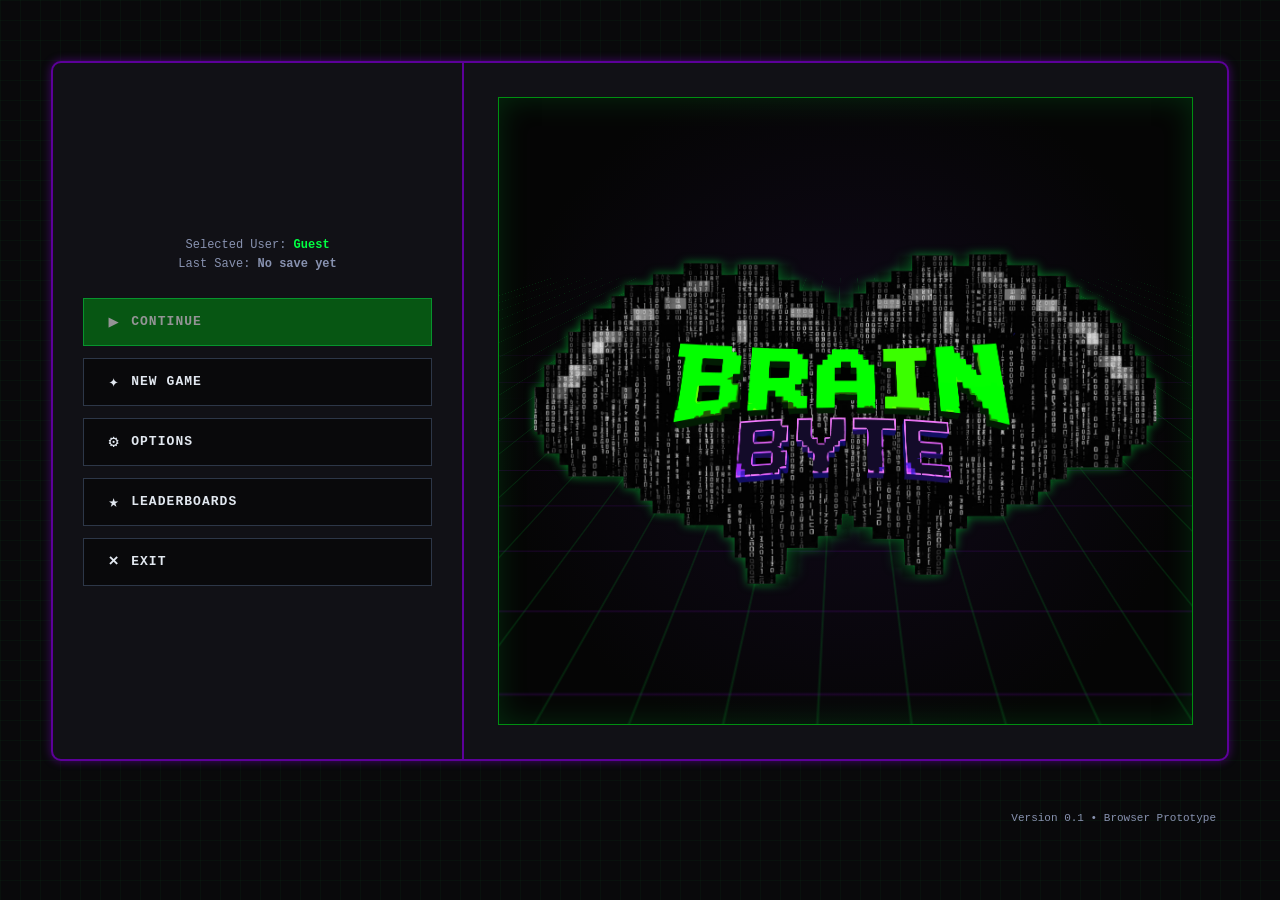
==== templates/index.html @ 74e7ace5 "first commit" ====
<!DOCTYPE html>
<html lang="en">
<head>
  <meta charset="UTF-8" />
  <meta name="viewport" content="width=device-width, initial-scale=1.0" />
  <meta
    name="description"
    content="BrainByte: Coding Challenge web game prototype"
  />
  <title>BrainByte: Coding Challenge</title>

  <link rel="stylesheet" href="../style.css" />
</head>

<body>

  <div id="app" class="app-shell hacker-theme">

    <main>

      <!-- =========================================================
           MAIN MENU
      ========================================================== -->
      <section
        id="mainMenu"
        class="screen screen-main-menu active"
        aria-labelledby="mainMenuTitle"
      >

        <div class="menu-card">

          <div class="menu-left">

            <div class="save-info">
              <div>
                Selected User:
                <strong id="menuUsername" class="accent-text">Guest</strong>
              </div>

              <div>
                Last Save:
                <strong id="lastSave">No save yet</strong>
              </div>
            </div>

            <div class="menu-actions">
              <button id="continueBtn" class="menu-btn primary" type="button">
                <span class="btn-icon">▶</span>
                CONTINUE
              </button>

              <button id="newGameBtn" class="menu-btn" type="button">
                <span class="btn-icon">✦</span>
                NEW GAME
              </button>

              <button id="optionsBtn" class="menu-btn" type="button">
                <span class="btn-icon">⚙</span>
                OPTIONS
              </button>

              <button id="leaderboardsBtn" class="menu-btn" type="button">
                <span class="btn-icon">★</span>
                LEADERBOARDS
              </button>

              <button id="exitBtn" class="menu-btn danger" type="button">
                <span class="btn-icon">×</span>
                EXIT
              </button>
            </div>
          </div>

          <!-- MAIN PREVIEW -->
          <div class="menu-preview" aria-label="Main scene preview">
            <div class="preview-grid"></div>
            <div class="logo-box" aria-label="BrainByte logo and title">
              <img src="/assets/brainbyte-logo.png" alt="BrainByte Logo">
            </div>
          </div>

        </div>

        <div class="version">
          Version 0.1 • Browser Prototype
        </div>

      </section>

      <!-- =========================================================
           OPTIONS
      ========================================================== -->
      <section id="optionsScreen" class="screen" aria-labelledby="optionsTitle">
        <div class="panel">
          <div class="panel-heading">
            <div>
              <p class="eyebrow">SYS.ADMIN // PLAYER MANAGEMENT</p>
              <h1 id="optionsTitle">Options</h1>
            </div>
            <div class="current-user-badge">
              Current user:
              <strong id="optionsUsername" class="accent-text">Guest</strong>
            </div>
          </div>

          <div class="option-grid">
            <button id="addUserBtn" class="feature-card" type="button">
              <span class="feature-icon">+</span>
              <span>
                <strong>ADD USER</strong>
                <small>Create a new player profile</small>
              </span>
            </button>

            <button id="changeUserBtn" class="feature-card" type="button">
              <span class="feature-icon">⇄</span>
              <span>
                <strong>CHANGE USER</strong>
                <small>Switch to another profile</small>
              </span>
            </button>

            <button id="deleteUserBtn" class="feature-card danger-card" type="button">
              <span class="feature-icon">⌫</span>
              <span>
                <strong>DELETE USER</strong>
                <small>Delete saved progress permanently</small>
              </span>
            </button>
          </div>

          <button id="optionsBackBtn" class="wide-btn secondary" type="button">
            RETURN
          </button>
        </div>
      </section>

      <!-- =========================================================
           LEADERBOARDS
      ========================================================== -->
      <section id="leaderboardsScreen" class="screen" aria-labelledby="leaderboardsTitle">
        <div class="panel wide-panel">
          <div class="panel-heading">
            <div>
              <p class="eyebrow">GLOBAL ON THIS BROWSER</p>
              <h1 id="leaderboardsTitle">Leaderboards</h1>
            </div>
            <span class="trophy">🏆</span>
          </div>

          <div class="table-wrap">
            <table class="leaderboard-table">
              <thead>
                <tr>
                  <th>Rank</th>
                  <th>Username</th>
                  <th>Total Score</th>
                  <th>Highest Level</th>
                  <th>Completed Levels</th>
                </tr>
              </thead>
              <tbody id="leaderboardBody"></tbody>
            </table>
          </div>

          <p id="leaderboardEmpty" class="empty-state hidden">
            No player profiles yet. Add a user to begin.
          </p>

          <button id="leaderboardsBackBtn" class="wide-btn secondary" type="button">
            RETURN
          </button>
        </div>
      </section>

      <!-- =========================================================
           GAME
      ========================================================== -->
      <section id="gameScreen" class="screen" aria-labelledby="gameTitle">
        <div class="game-layout">
          <!-- GAME HEADER -->
          <div class="game-header">
            <div>
              <p class="eyebrow">BRAINBYTE // RUNTIME</p>
              <h1 id="gameTitle">Level <span id="levelNumber">1</span></h1>
            </div>

            <div class="game-stats">
              <span>Score <strong id="scoreValue" class="accent-text">0</strong></span>
              <span>Lives <strong id="livesValue" class="accent-purple">♥♥♥</strong></span>
              <span>Time <strong id="timerValue" class="accent-text">30</strong>s</span>
            </div>
          </div>

          <!-- CHALLENGE -->
          <div class="challenge-card">
            <div class="challenge-meta">
              <span id="difficultyBadge" class="difficulty-badge">EASY</span>
              <span id="challengeType">Debug the code</span>
            </div>

            <h2 id="questionTitle">Find the bug</h2>
            <p id="questionPrompt"></p>

            <div class="code-layout">
              <div>
                <h3 class="accent-purple">Reference Code</h3>
                <pre id="referenceCode" class="code-block"></pre>
              </div>

              <div>
                <h3 class="accent-text">Debugging Code</h3>
                <pre id="debugCode" class="code-block selectable-code" tabindex="0"></pre>
              </div>
            </div>

            <div class="answer-area">
              <h3 id="answerLabel">Choose the buggy line</h3>
              <div id="answerOptions" class="answer-options"></div>
            </div>

            <div id="feedback" class="feedback" role="status" aria-live="polite"></div>

            <div class="game-actions">
              <button id="hintBtn" class="small-btn secondary" type="button">HINT</button>
              <button id="checkAnswerBtn" class="small-btn primary" type="button">CHECK ANSWER</button>
              <button id="nextLevelBtn" class="small-btn primary hidden" type="button">NEXT LEVEL</button>
            </div>
          </div>

          <!-- GAME FOOTER -->
          <div class="game-footer">
            <button id="pauseBtn" class="text-btn" type="button">PAUSE</button>
            <button id="restartBtn" class="text-btn" type="button">RESTART LEVEL</button>
            <button id="gameMenuBtn" class="text-btn" type="button">RETURN TO MAIN MENU</button>
          </div>
        </div>
      </section>

      <!-- =========================================================
           PAUSE OVERLAY & MODALS
      ========================================================== -->
      <div id="pauseOverlay" class="modal-overlay hidden" role="dialog" aria-modal="true" aria-labelledby="pauseTitle">
        <div class="modal">
          <p class="eyebrow">SYSTEM PAUSED</p>
          <h2 id="pauseTitle">Take a breather</h2>
          <p>Your current level state is preserved in memory.</p>
          <div class="modal-actions">
            <button id="resumeBtn" class="wide-btn primary" type="button">RESUME</button>
            <button id="pauseMenuBtn" class="wide-btn secondary" type="button">MAIN MENU</button>
          </div>
        </div>
      </div>

      <div id="modalOverlay" class="modal-overlay hidden" role="dialog" aria-modal="true">
        <div class="modal">
          <h2 id="modalTitle">Confirm Execute</h2>
          <p id="modalMessage"></p>
          <div id="modalBody"></div>
          <div class="modal-actions">
            <button id="modalCancel" class="wide-btn secondary" type="button">CANCEL</button>
            <button id="modalConfirm" class="wide-btn primary" type="button">CONFIRM</button>
          </div>
        </div>
      </div>

      <!-- TOAST -->
      <div id="toast" class="toast" role="status" aria-live="polite"></div>

    </main>
  </div>

  <script src="../question.js"></script>
  <script src="../script.js"></script>
</body>
</html>
---- style.css ----
:root {
  /* Dark Cyberpunk Theme Palette */
  --paper: #09090b;       /* Deep dark background */
  --ink: #e2e8f0;         /* Light text */
  --muted: #8892b0;       /* Muted gray-blue */
  --line: #2d3748;        /* Subtle dark borders */
  --panel: #111116;       /* Slightly lighter dark background for cards */

  --green: #00ff41;       /* Classic hacker neon green */
  --green-dark: #008f11;  /* Darker terminal green */
  
  --purple: #9d00ff;      /* Neon purple from logo */
  --purple-dark: #5c0099; /* Deep purple */

  --red: #ff3333;         /* Error red */
  --blue: #00f0ff;        /* Cyan accent */

  --shadow: 4px 4px 0 #000;
  --neon-glow-green: 0 0 10px rgba(0, 255, 65, 0.4);
  --neon-glow-purple: 0 0 10px rgba(157, 0, 255, 0.4);
}

* {
  box-sizing: border-box;
}

html, body {
  min-height: 100%;
  margin: 0;
}

body {
  background:
  linear-gradient(rgba(0, 255, 65, 0.03) 1px, transparent 1px),
  linear-gradient(90deg, rgba(0, 255, 65, 0.03) 1px, transparent 1px),
  var(--paper);
  background-size: 20px 20px;
  color: var(--ink);
  font-family: "Consolas", "Courier New", monospace;
  animation: bodyGrid 4s linear infinite;
}

@keyframes bodyGrid {
  0% {
    background-position: 0 0;
  }
  100% {
    background-position: 20px 20px;
  }
}

button, input {
  font: inherit;
}

button {
  color: inherit;
  cursor: pointer;
  text-transform: uppercase;
}

button:disabled {
  cursor: not-allowed;
  opacity: .5;
}

button:focus-visible, input:focus-visible {
  outline: 2px solid var(--green);
  outline-offset: 2px;
}

.hidden { display: none !important; }
.app-shell { min-height: 100vh; }



/* =========================================================
   SCREENS
========================================================= */
.screen {
  display: none;
  min-height: calc(100vh - 52px);
  padding: 28px 4vw;
}
.screen.active { display: flex; }

/* =========================================================
   MAIN MENU
========================================================= */
.screen-main-menu {
  position: relative;
  align-items: center;
  justify-content: center;
  padding-bottom: 54px;
}

.menu-card {
  width: min(2000px, 100%);
  min-height: 700px;
  display: grid;
  grid-template-columns: 35% 65%;
  border: 2px solid var(--purple-dark);
  background: var(--panel);
  box-shadow: var(--neon-glow-purple);
  border-radius: 10px;
}
.menu-left {
  padding: 34px 30px;
  border-right: 2px solid var(--purple-dark);
  display: flex;
  flex-direction: column;
  justify-content: center;
}

.logo-box {
  width: 100%;
  min-height: 140px;
  display: flex;
  flex-direction: column;
  justify-content: center;
  align-items: center;
  margin-bottom: 16px;
  padding: 10px;
}

.logo-box img {
  width: 100%;
  max-width: 3000px;
  filter: drop-shadow(0 0 5px rgba(0, 255, 65, 0.5));
}

.save-info {
  font-size: 12px;
  line-height: 1.55;
  text-align: center;
  margin-bottom: 24px;
  color: var(--muted);
}
.save-info strong { font-weight: 800; }
.accent-text { color: var(--green); }
.accent-purple { color: var(--purple); }

.menu-actions {
  display: grid;
  gap: 12px;
}

.menu-btn {
  min-height: 48px;
  border: 1px solid var(--line);
  background: var(--paper);
  display: grid;
  grid-template-columns: 34px 1fr;
  align-items: center;
  text-align: left;
  padding: 0 13px;
  font-size: 13px;
  font-weight: 900;
  letter-spacing: .08em;
  color: var(--ink);
  transition: all .15s ease;
}

.menu-btn:hover {
  background: var(--line);
  border-color: var(--green);
  color: var(--green);
  box-shadow: var(--neon-glow-green);
}

.menu-btn:active {
  transform: scale(0.98);
}

.menu-btn.primary {
  background: var(--green-dark);
  border-color: var(--green);
  color: #fff;
}
.menu-btn.primary:hover {
  background: var(--green);
  color: #000;
}

.menu-btn.danger:hover {
  background: rgba(255, 51, 51, 0.1);
  border-color: var(--red);
  color: var(--red);
  box-shadow: 0 0 10px rgba(255, 51, 51, 0.4);
}

.btn-icon {
  font-size: 17px;
  text-align: center;
}

/* =========================================================
   MENU PREVIEW
========================================================= */
.menu-preview {
  margin: 34px;
  border: 1px solid var(--green-dark);
  min-height: 0;
  position: relative;
  overflow: hidden;
  display: flex;
  align-items: center;
  justify-content: center;
  background: radial-gradient(circle at center, #11091c 0%, #050505 75%);
  box-shadow: inset 0 0 30px rgba(0, 255, 65, 0.15);
  perspective: 400px;
}

.preview-grid {
  position: absolute;
  width: 200%;
  height: 200%;
  top: -50%;
  left: -50%;
  background:
    linear-gradient(90deg, rgba(0, 255, 65, 0.12) 1px, transparent 1px),
    linear-gradient(rgba(157, 0, 255, 0.12) 1px, transparent 1px);
  background-size: 40px 40px;
  transform: rotateX(60deg);
  animation: cyberPlane 2s linear infinite;
  pointer-events: none;
}

.preview-grid::before,
.preview-grid::after {
  display: none;
}

@keyframes cyberPlane {
  0% {
    background-position: 0 0;
  }
  100% {
    background-position: 0 40px;
  }
}

.preview-grid::after { transform: rotate(-34deg); }

.preview-caption {
  position: absolute;
  bottom: 22%;
  left: 0;
  right: 0;
  text-align: center;
  font-size: 14px;
  font-weight: 800;
  letter-spacing: .15em;
  text-shadow: 0 0 5px rgba(0,255,65,0.8);
}

.version {
  position: absolute;
  right: 5%;
  bottom: 24px;
  font-size: 11px;
  color: var(--muted);
}

/* =========================================================
   PANELS & FORMS
========================================================= */
.panel {
  width: min(860px, 100%);
  margin: auto;
  border: 1px solid var(--purple-dark);
  background: var(--panel);
  padding: 30px;
  box-shadow: var(--neon-glow-purple);
}

.wide-panel { width: min(1100px, 100%); }

.panel-heading, .game-header {
  display: flex;
  align-items: center;
  justify-content: space-between;
  gap: 20px;
  border-bottom: 1px solid var(--line);
  padding-bottom: 18px;
  margin-bottom: 22px;
}

.eyebrow {
  margin: 0 0 4px;
  font-size: 11px;
  font-weight: 900;
  letter-spacing: .2em;
  color: var(--muted);
}

h1, h2, h3, p { margin-top: 0; }
h1 { margin-bottom: 0; font-size: 32px; letter-spacing: -.04em; color: var(--ink); }
h2 { font-size: 22px; color: var(--purple); }
h3 { font-size: 14px; margin-bottom: 8px; text-transform: uppercase;}

.current-user-badge {
  border: 1px solid var(--green-dark);
  padding: 9px 12px;
  font-size: 12px;
  background: rgba(0, 255, 65, 0.05);
}

/* Options Grid */
.option-grid {
  display: grid;
  grid-template-columns: repeat(3, 1fr);
  gap: 14px;
  margin-bottom: 18px;
}

.feature-card {
  border: 1px solid var(--line);
  background: var(--paper);
  min-height: 135px;
  padding: 18px;
  text-align: left;
  display: flex;
  align-items: flex-start;
  gap: 12px;
  transition: all .2s;
}

.feature-card:hover {
  border-color: var(--blue);
  box-shadow: 0 0 10px rgba(0, 240, 255, 0.3);
}

.feature-card strong {
  display: block;
  margin-bottom: 8px;
  color: var(--ink);
}

.feature-card small {
  color: var(--muted);
  line-height: 1.35;
  text-transform: none;
}

.feature-icon {
  display: grid;
  place-items: center;
  width: 32px;
  height: 32px;
  border: 1px solid var(--line);
  background: var(--blue);
  color: #000;
  font-weight: 900;
}
.danger-card .feature-icon { background: var(--red); color: #fff;}
.danger-card:hover { border-color: var(--red); box-shadow: 0 0 10px rgba(255, 51, 51, 0.3); }

/* Buttons General */
.wide-btn, .small-btn {
  border: 1px solid var(--line);
  font-weight: 900;
  letter-spacing: .08em;
  background: var(--paper);
  color: var(--ink);
  transition: all 0.2s;
}

.wide-btn { width: 100%; min-height: 44px; padding: 9px 15px; }
.small-btn { min-height: 42px; padding: 8px 15px; }

.wide-btn.primary, .small-btn.primary {
  background: var(--green-dark);
  border-color: var(--green);
  color: #fff;
}
.wide-btn.primary:hover, .small-btn.primary:hover {
  background: var(--green);
  color: #000;
  box-shadow: var(--neon-glow-green);
}

.wide-btn.secondary:hover, .small-btn.secondary:hover {
  border-color: var(--purple);
  color: var(--purple);
  box-shadow: var(--neon-glow-purple);
}

/* =========================================================
   LEADERBOARD
========================================================= */
.table-wrap { overflow-x: auto; border: 1px solid var(--line); }
.leaderboard-table { width: 100%; border-collapse: collapse; font-size: 13px; }
.leaderboard-table th, .leaderboard-table td {
  padding: 13px 11px;
  border-bottom: 1px solid var(--line);
  text-align: left;
}
.leaderboard-table th {
  background: #1a1a24;
  font-size: 11px;
  color: var(--muted);
}
.leaderboard-table tr.current { background: rgba(0, 255, 65, 0.1); border-left: 2px solid var(--green); }
.empty-state { border: 1px dashed var(--line); padding: 20px; text-align: center; color: var(--muted); }

/* =========================================================
   GAME
========================================================= */
.game-layout { width: min(1150px, 100%); margin: auto; }
.game-stats { display: flex; gap: 18px; font-size: 13px; color: var(--muted); }
.game-stats strong { margin-left: 4px; font-size: 15px; }

/* CHALLENGE CARD */
.challenge-card {
  border: 1px solid var(--purple-dark);
  background: var(--panel);
  padding: 22px;
  box-shadow: var(--neon-glow-purple);
}
.challenge-meta {
  display: flex;
  justify-content: space-between;
  gap: 12px;
  color: var(--muted);
  font-size: 12px;
  margin-bottom: 15px;
}
.difficulty-badge {
  padding: 4px 7px;
  border: 1px solid var(--blue);
  background: rgba(0, 240, 255, 0.1);
  color: var(--blue);
  font-weight: 900;
}
.challenge-card > p { color: var(--ink); line-height: 1.5; font-family: sans-serif; }

/* CODE BLOCKS */
.code-layout { display: grid; grid-template-columns: 1fr 1fr; gap: 14px; }
.code-block {
  margin: 0;
  min-height: 190px;
  padding: 15px;
  overflow: auto;
  border: 1px solid var(--line);
  background: #000;
  color: var(--green); /* classic terminal green font */
  font: 14px/1.6 "Consolas", "Courier New", monospace;
  white-space: pre-wrap;
}

/* ANSWERS */
.answer-area { margin-top: 18px; }
.answer-options { display: grid; gap: 8px; }
.answer-option {
  width: 100%;
  padding: 10px 12px;
  border: 1px solid var(--line);
  background: var(--paper);
  color: var(--ink);
  text-align: left;
  transition: all 0.2s;
  font-family: "Consolas", monospace;
}
.answer-option:hover {
  background: var(--line);
  border-color: var(--purple);
}
.answer-option.selected {
  border: 1px solid var(--green);
  background: rgba(0, 255, 65, 0.1);
  color: var(--green);
}
.answer-option:disabled { cursor: default; opacity: 0.6; }

/* FEEDBACK */
.feedback {
  min-height: 42px;
  margin-top: 14px;
  padding: 10px 12px;
  border-left: 4px solid transparent;
  line-height: 1.45;
  font-size: 13px;
  font-family: sans-serif;
}
.feedback.success { background: rgba(0, 255, 65, 0.1); border-left-color: var(--green); color: var(--green); }
.feedback.error { background: rgba(255, 51, 51, 0.1); border-left-color: var(--red); color: var(--red); }
.feedback.info { background: rgba(0, 240, 255, 0.1); border-left-color: var(--blue); color: var(--blue); }

.game-actions { display: flex; justify-content: flex-end; gap: 8px; margin-top: 12px; }

/* GAME FOOTER */
.game-footer {
  display: flex;
  justify-content: center;
  align-items: center;
  gap: 25px;
  margin-top: 18px;
  padding: 12px;
  border: 1px solid var(--line);
  background: var(--panel);
}
.text-btn {
  border: 1px solid transparent;
  background: transparent;
  color: var(--muted);
  font-size: 12px;
  font-weight: 800;
  padding: 8px 12px;
}
.text-btn:hover { color: var(--green); border-color: var(--green); }

/* =========================================================
   MODALS / PAUSE / FORMS
========================================================= */
.modal-overlay {
  position: fixed;
  inset: 0;
  z-index: 100;
  display: grid;
  place-items: center;
  padding: 20px;
  background: rgba(0, 0, 0, .8);
  backdrop-filter: blur(4px);
}
.modal {
  width: min(500px, 100%);
  padding: 26px;
  border: 1px solid var(--green);
  background: var(--panel);
  box-shadow: var(--neon-glow-green);
}
.modal h2 { margin-bottom: 10px; color: var(--green); }
.modal p { line-height: 1.5; color: var(--muted); font-family: sans-serif; }
.modal-actions { display: flex; gap: 10px; margin-top: 20px; }
.modal-actions > * { flex: 1; }

.form-field { display: grid; gap: 7px; margin: 15px 0; }
.form-field label { font-size: 12px; font-weight: 900; color: var(--purple); }
.form-field input {
  width: 100%;
  min-height: 43px;
  padding: 8px 10px;
  border: 1px solid var(--line);
  background: #000;
  color: var(--ink);
}
.form-field input:focus { border-color: var(--green); }

.user-list { display: grid; gap: 7px; max-height: 260px; overflow: auto; margin: 14px 0; }
.user-choice {
  width: 100%;
  display: flex;
  justify-content: space-between;
  border: 1px solid var(--line);
  background: var(--paper);
  padding: 10px;
  color: var(--ink);
}
.user-choice:hover, .user-choice.selected {
  border-color: var(--purple);
  background: rgba(157, 0, 255, 0.1);
}

/* =========================================================
   TOAST
========================================================= */
.toast {
  position: fixed;
  left: 50%;
  bottom: 24px;
  transform: translate(-50%, 130px);
  padding: 11px 16px;
  border: 1px solid var(--blue);
  background: var(--panel);
  color: var(--blue);
  box-shadow: 0 0 10px rgba(0, 240, 255, 0.3);
  z-index: 200;
  transition: transform .2s ease;
  font-size: 13px;
}
.toast.show { transform: translate(-50%, 0); }

/* =========================================================
   RESPONSIVE
========================================================= */
@media (max-width: 820px) {
  .menu-card { grid-template-columns: 1fr; min-height: auto; }
  .menu-left { border-right: 0; border-bottom: 1px solid var(--purple-dark); }
  .menu-preview { min-height: 330px; }
  .option-grid, .code-layout { grid-template-columns: 1fr; }
  .panel { padding: 20px; }
}
@media (max-width: 560px) {
  .screen { padding: 15px; }
  .menu-left { padding: 20px; }
  .menu-preview { margin: 20px; }
  .game-header, .panel-heading { align-items: flex-start; flex-direction: column; }
  .game-stats { flex-wrap: wrap; }
  .challenge-meta { flex-direction: column; }
  .game-actions, .modal-actions { flex-direction: column; }
  .game-footer { flex-direction: column; gap: 6px; }
  .game-footer .text-btn { width: 100%; }
}
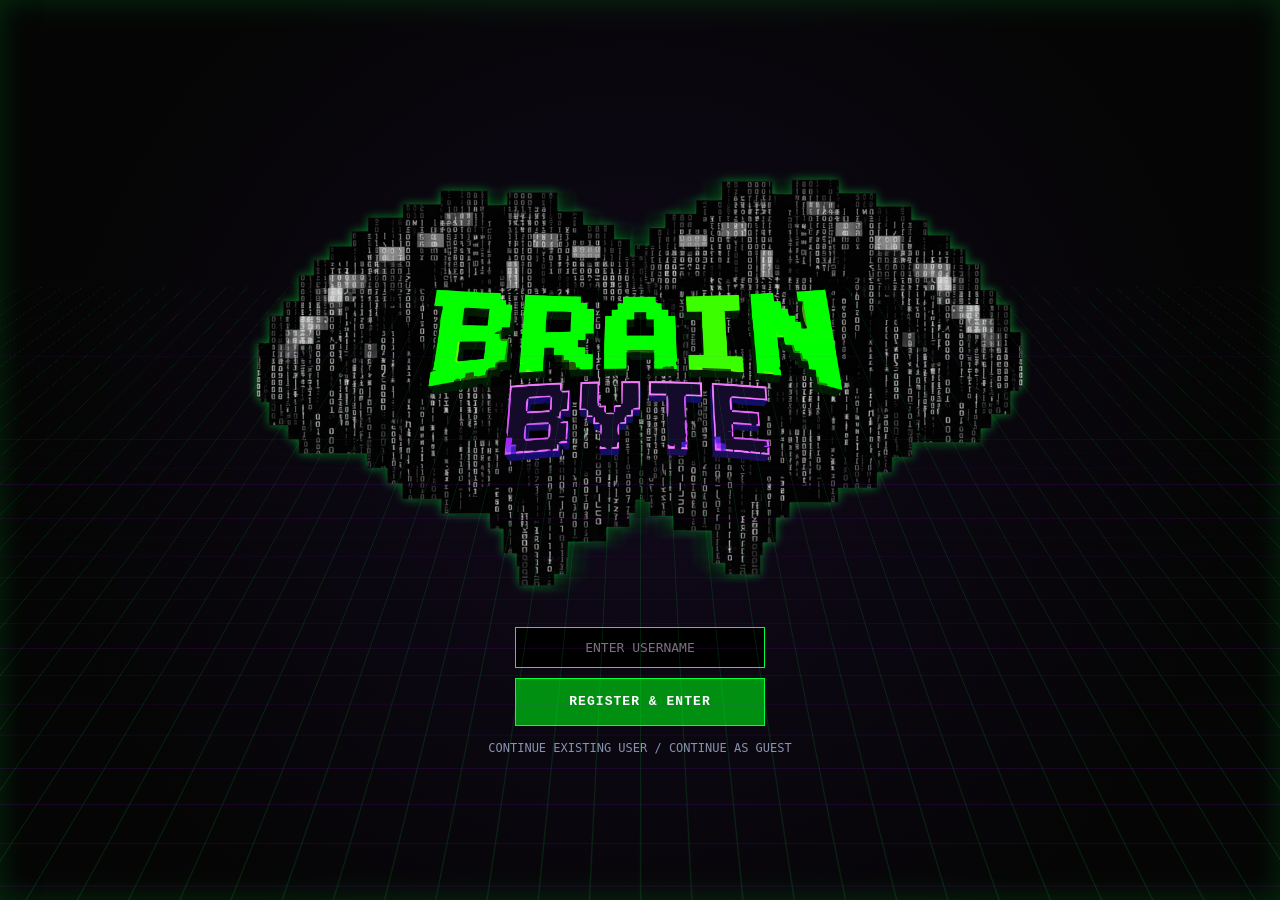
==== commit 5f5ad0c9: "added many features" ====
--- a/templates/index.html
+++ b/templates/index.html
@@ -1,7 +1,7 @@
 <!DOCTYPE html>
 <html lang="en">
 <head>
-  <meta charset="UTF-8" />
+  <meta charset="UTF-8">
   <meta name="viewport" content="width=device-width, initial-scale=1.0" />
   <meta
     name="description"
@@ -13,264 +13,28 @@
 </head>
 
 <body>
+  <section id="logoScreen">
+  <div class="menu-preview-logo-screen" aria-label="Main scene preview">
+    <div class="preview-grid-logo-screen"></div>
+    <div class="logo-box-main" aria-label="BrainByte logo and title">
+        <img src="/assets/brainbyte-logo.png" alt="BrainByte Logo">
 
-  <div id="app" class="app-shell hacker-theme">
+          <input id="newUsername" type="text" maxlength="20" placeholder="ENTER USERNAME" style="margin-top: 30px; padding: 12px; width: 250px; background: #000; color: var(--green); border: 1px solid var(--green); text-align: center; font-family: monospace; text-transform: uppercase;">
+  
+          <button id="registerBtn" class="menu-btn primary" style="margin-top: 10px; width: 250px; justify-content: center;display: flex;">
+          REGISTER & ENTER
+          </button>
+  
+          <a href="main.html" style="color: var(--muted); font-size: 12px; margin-top: 15px; text-decoration: none; font-family: monospace;">
+          CONTINUE EXISTING USER / CONTINUE AS GUEST
+        </a>
+    </div>
+        
+  </div>
+  </section>
 
-    <main>
+  
 
-      <!-- =========================================================
-           MAIN MENU
-      ========================================================== -->
-      <section
-        id="mainMenu"
-        class="screen screen-main-menu active"
-        aria-labelledby="mainMenuTitle"
-      >
-
-        <div class="menu-card">
-
-          <div class="menu-left">
-
-            <div class="save-info">
-              <div>
-                Selected User:
-                <strong id="menuUsername" class="accent-text">Guest</strong>
-              </div>
-
-              <div>
-                Last Save:
-                <strong id="lastSave">No save yet</strong>
-              </div>
-            </div>
-
-            <div class="menu-actions">
-              <button id="continueBtn" class="menu-btn primary" type="button">
-                <span class="btn-icon">▶</span>
-                CONTINUE
-              </button>
-
-              <button id="newGameBtn" class="menu-btn" type="button">
-                <span class="btn-icon">✦</span>
-                NEW GAME
-              </button>
-
-              <button id="optionsBtn" class="menu-btn" type="button">
-                <span class="btn-icon">⚙</span>
-                OPTIONS
-              </button>
-
-              <button id="leaderboardsBtn" class="menu-btn" type="button">
-                <span class="btn-icon">★</span>
-                LEADERBOARDS
-              </button>
-
-              <button id="exitBtn" class="menu-btn danger" type="button">
-                <span class="btn-icon">×</span>
-                EXIT
-              </button>
-            </div>
-          </div>
-
-          <!-- MAIN PREVIEW -->
-          <div class="menu-preview" aria-label="Main scene preview">
-            <div class="preview-grid"></div>
-            <div class="logo-box" aria-label="BrainByte logo and title">
-              <img src="/assets/brainbyte-logo.png" alt="BrainByte Logo">
-            </div>
-          </div>
-
-        </div>
-
-        <div class="version">
-          Version 0.1 • Browser Prototype
-        </div>
-
-      </section>
-
-      <!-- =========================================================
-           OPTIONS
-      ========================================================== -->
-      <section id="optionsScreen" class="screen" aria-labelledby="optionsTitle">
-        <div class="panel">
-          <div class="panel-heading">
-            <div>
-              <p class="eyebrow">SYS.ADMIN // PLAYER MANAGEMENT</p>
-              <h1 id="optionsTitle">Options</h1>
-            </div>
-            <div class="current-user-badge">
-              Current user:
-              <strong id="optionsUsername" class="accent-text">Guest</strong>
-            </div>
-          </div>
-
-          <div class="option-grid">
-            <button id="addUserBtn" class="feature-card" type="button">
-              <span class="feature-icon">+</span>
-              <span>
-                <strong>ADD USER</strong>
-                <small>Create a new player profile</small>
-              </span>
-            </button>
-
-            <button id="changeUserBtn" class="feature-card" type="button">
-              <span class="feature-icon">⇄</span>
-              <span>
-                <strong>CHANGE USER</strong>
-                <small>Switch to another profile</small>
-              </span>
-            </button>
-
-            <button id="deleteUserBtn" class="feature-card danger-card" type="button">
-              <span class="feature-icon">⌫</span>
-              <span>
-                <strong>DELETE USER</strong>
-                <small>Delete saved progress permanently</small>
-              </span>
-            </button>
-          </div>
-
-          <button id="optionsBackBtn" class="wide-btn secondary" type="button">
-            RETURN
-          </button>
-        </div>
-      </section>
-
-      <!-- =========================================================
-           LEADERBOARDS
-      ========================================================== -->
-      <section id="leaderboardsScreen" class="screen" aria-labelledby="leaderboardsTitle">
-        <div class="panel wide-panel">
-          <div class="panel-heading">
-            <div>
-              <p class="eyebrow">GLOBAL ON THIS BROWSER</p>
-              <h1 id="leaderboardsTitle">Leaderboards</h1>
-            </div>
-            <span class="trophy">🏆</span>
-          </div>
-
-          <div class="table-wrap">
-            <table class="leaderboard-table">
-              <thead>
-                <tr>
-                  <th>Rank</th>
-                  <th>Username</th>
-                  <th>Total Score</th>
-                  <th>Highest Level</th>
-                  <th>Completed Levels</th>
-                </tr>
-              </thead>
-              <tbody id="leaderboardBody"></tbody>
-            </table>
-          </div>
-
-          <p id="leaderboardEmpty" class="empty-state hidden">
-            No player profiles yet. Add a user to begin.
-          </p>
-
-          <button id="leaderboardsBackBtn" class="wide-btn secondary" type="button">
-            RETURN
-          </button>
-        </div>
-      </section>
-
-      <!-- =========================================================
-           GAME
-      ========================================================== -->
-      <section id="gameScreen" class="screen" aria-labelledby="gameTitle">
-        <div class="game-layout">
-          <!-- GAME HEADER -->
-          <div class="game-header">
-            <div>
-              <p class="eyebrow">BRAINBYTE // RUNTIME</p>
-              <h1 id="gameTitle">Level <span id="levelNumber">1</span></h1>
-            </div>
-
-            <div class="game-stats">
-              <span>Score <strong id="scoreValue" class="accent-text">0</strong></span>
-              <span>Lives <strong id="livesValue" class="accent-purple">♥♥♥</strong></span>
-              <span>Time <strong id="timerValue" class="accent-text">30</strong>s</span>
-            </div>
-          </div>
-
-          <!-- CHALLENGE -->
-          <div class="challenge-card">
-            <div class="challenge-meta">
-              <span id="difficultyBadge" class="difficulty-badge">EASY</span>
-              <span id="challengeType">Debug the code</span>
-            </div>
-
-            <h2 id="questionTitle">Find the bug</h2>
-            <p id="questionPrompt"></p>
-
-            <div class="code-layout">
-              <div>
-                <h3 class="accent-purple">Reference Code</h3>
-                <pre id="referenceCode" class="code-block"></pre>
-              </div>
-
-              <div>
-                <h3 class="accent-text">Debugging Code</h3>
-                <pre id="debugCode" class="code-block selectable-code" tabindex="0"></pre>
-              </div>
-            </div>
-
-            <div class="answer-area">
-              <h3 id="answerLabel">Choose the buggy line</h3>
-              <div id="answerOptions" class="answer-options"></div>
-            </div>
-
-            <div id="feedback" class="feedback" role="status" aria-live="polite"></div>
-
-            <div class="game-actions">
-              <button id="hintBtn" class="small-btn secondary" type="button">HINT</button>
-              <button id="checkAnswerBtn" class="small-btn primary" type="button">CHECK ANSWER</button>
-              <button id="nextLevelBtn" class="small-btn primary hidden" type="button">NEXT LEVEL</button>
-            </div>
-          </div>
-
-          <!-- GAME FOOTER -->
-          <div class="game-footer">
-            <button id="pauseBtn" class="text-btn" type="button">PAUSE</button>
-            <button id="restartBtn" class="text-btn" type="button">RESTART LEVEL</button>
-            <button id="gameMenuBtn" class="text-btn" type="button">RETURN TO MAIN MENU</button>
-          </div>
-        </div>
-      </section>
-
-      <!-- =========================================================
-           PAUSE OVERLAY & MODALS
-      ========================================================== -->
-      <div id="pauseOverlay" class="modal-overlay hidden" role="dialog" aria-modal="true" aria-labelledby="pauseTitle">
-        <div class="modal">
-          <p class="eyebrow">SYSTEM PAUSED</p>
-          <h2 id="pauseTitle">Take a breather</h2>
-          <p>Your current level state is preserved in memory.</p>
-          <div class="modal-actions">
-            <button id="resumeBtn" class="wide-btn primary" type="button">RESUME</button>
-            <button id="pauseMenuBtn" class="wide-btn secondary" type="button">MAIN MENU</button>
-          </div>
-        </div>
-      </div>
-
-      <div id="modalOverlay" class="modal-overlay hidden" role="dialog" aria-modal="true">
-        <div class="modal">
-          <h2 id="modalTitle">Confirm Execute</h2>
-          <p id="modalMessage"></p>
-          <div id="modalBody"></div>
-          <div class="modal-actions">
-            <button id="modalCancel" class="wide-btn secondary" type="button">CANCEL</button>
-            <button id="modalConfirm" class="wide-btn primary" type="button">CONFIRM</button>
-          </div>
-        </div>
-      </div>
-
-      <!-- TOAST -->
-      <div id="toast" class="toast" role="status" aria-live="polite"></div>
-
-    </main>
-  </div>
-
-  <script src="../question.js"></script>
-  <script src="../script.js"></script>
+    <script src="../script.js"></script>
 </body>
 </html>
--- a/style.css
+++ b/style.css
@@ -75,7 +75,7 @@
 
 
 /* =========================================================
-   SCREENS
+SCREENS
 ========================================================= */
 .screen {
   display: none;
@@ -96,7 +96,7 @@
 
 .menu-card {
   width: min(2000px, 100%);
-  min-height: 700px;
+  min-height: 85vh; /* Increased from 700px */
   display: grid;
   grid-template-columns: 35% 65%;
   border: 2px solid var(--purple-dark);
@@ -114,7 +114,7 @@
 
 .logo-box {
   width: 100%;
-  min-height: 140px;
+  min-height: 200px;
   display: flex;
   flex-direction: column;
   justify-content: center;
@@ -125,7 +125,7 @@
 
 .logo-box img {
   width: 100%;
-  max-width: 3000px;
+  max-width: 3200px;
   filter: drop-shadow(0 0 5px rgba(0, 255, 65, 0.5));
 }
 
@@ -198,7 +198,7 @@
    MENU PREVIEW
 ========================================================= */
 .menu-preview {
-  margin: 34px;
+  margin: 80px;
   border: 1px solid var(--green-dark);
   min-height: 0;
   position: relative;
@@ -210,7 +210,6 @@
   box-shadow: inset 0 0 30px rgba(0, 255, 65, 0.15);
   perspective: 400px;
 }
-
 .preview-grid {
   position: absolute;
   width: 200%;
@@ -225,9 +224,57 @@
   animation: cyberPlane 2s linear infinite;
   pointer-events: none;
 }
-
+.menu-preview-logo-screen {
+  margin: 0;
+  border: none;
+  width: 100vw;
+  height: 100vh;
+  min-height: 0;
+  position: relative;
+  overflow: hidden;
+  display: flex;
+  align-items: center;
+  justify-content: center;
+  background: radial-gradient(circle at center, #11091c 0%, #050505 75%);
+  box-shadow: inset 0 0 30px rgba(0, 255, 65, 0.15);
+  perspective: 1000px;
+}
+.preview-grid-logo-screen {
+  position: absolute;
+  width: 200vw;
+  height: 200vh;
+  top: -25%;
+  left: -50%;
+  background:
+    linear-gradient(90deg, rgba(0, 255, 65, 0.12) 1px, transparent 1px),
+    linear-gradient(rgba(157, 0, 255, 0.12) 1px, transparent 1px);
+  background-size: 40px 40px;
+  transform: rotateX(60deg) translateY(-10%);
+  animation: cyberPlane 2s linear infinite;
+  pointer-events: none;
+  z-index: 1;
+}
+
+.logo-box-main {
+  width: 66.3%;
+  min-height: 100px;
+  display: flex;
+  flex-direction: column;
+  justify-content: center;
+  align-items: center;
+  margin-bottom: 16px;
+  padding: 10px;
+}
+
+.logo-box-main img {
+  width: 100%;
+  max-width: 3000px;
+  filter: drop-shadow(0 0 5px rgba(0, 255, 65, 0.5));
+}
 .preview-grid::before,
-.preview-grid::after {
+.preview-grid::after,
+.preview-grid-logo-screen::before,
+.preview-grid-logo-screen::after {
   display: none;
 }
 
@@ -257,7 +304,7 @@
 .version {
   position: absolute;
   right: 5%;
-  bottom: 24px;
+  bottom: 10px;
   font-size: 11px;
   color: var(--muted);
 }
@@ -307,9 +354,10 @@
 }
 
 /* Options Grid */
+
 .option-grid {
   display: grid;
-  grid-template-columns: repeat(3, 1fr);
+  grid-template-columns: repeat(2, 1fr); /* Changed from 3 to 2 columns */
   gap: 14px;
   margin-bottom: 18px;
 }
@@ -387,7 +435,7 @@
 }
 
 /* =========================================================
-   LEADERBOARD
+LEADERBOARD
 ========================================================= */
 .table-wrap { overflow-x: auto; border: 1px solid var(--line); }
 .leaderboard-table { width: 100%; border-collapse: collapse; font-size: 13px; }
@@ -601,4 +649,4 @@
   .game-actions, .modal-actions { flex-direction: column; }
   .game-footer { flex-direction: column; gap: 6px; }
   .game-footer .text-btn { width: 100%; }
-}+}
